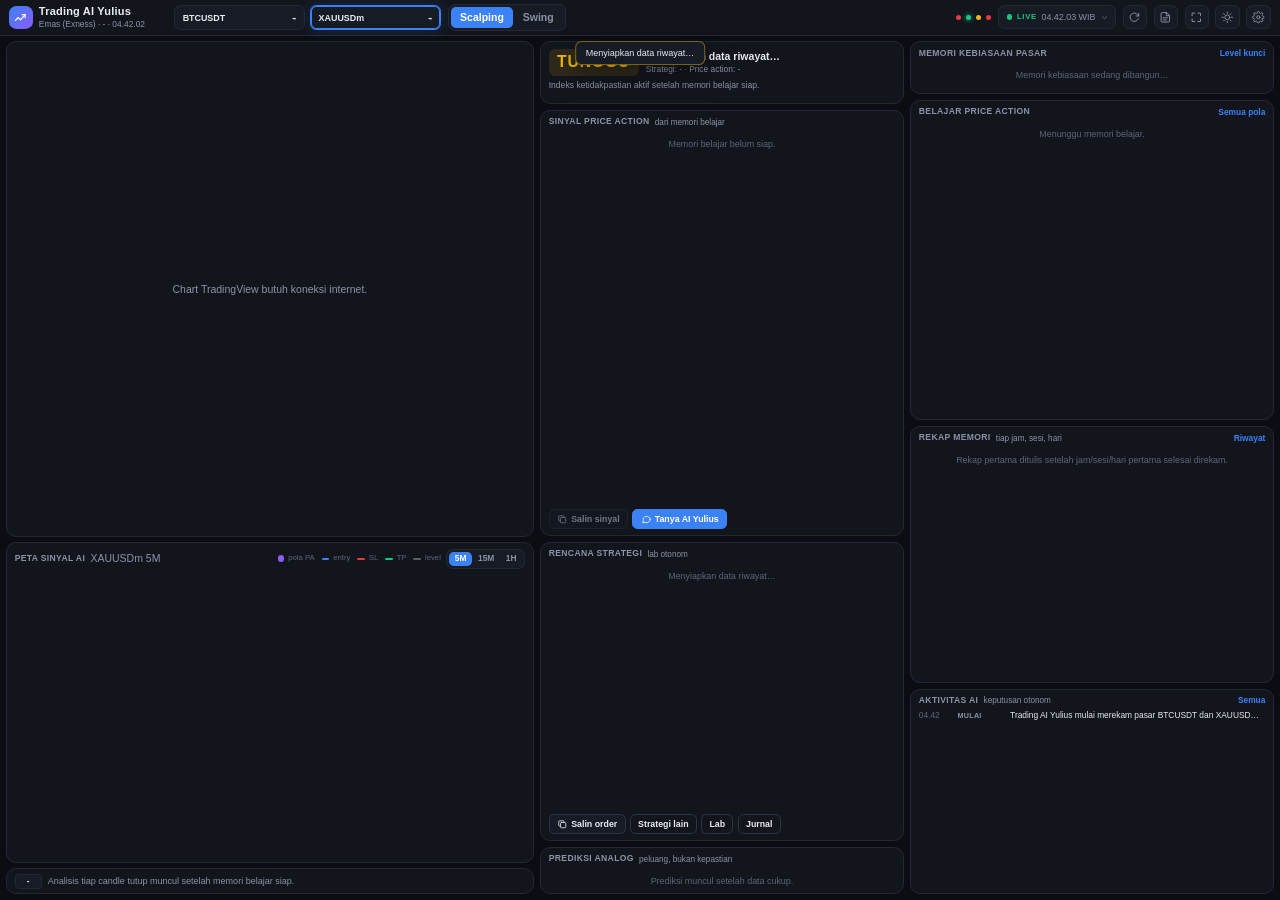
==== index.html @ 9f42aee2 "Trading AI Yulius versi web (XAUUSD): salinan lengkap menu Trading Mesin Python AI Yulius (feed, ind" ====
<!doctype html>
<html lang="id" data-web="d01ba020f4db">
<head>
<meta charset="utf-8">
<meta name="viewport" content="width=device-width, initial-scale=1">
<title>Trading AI Yulius · XAUUSD</title>
<meta name="description" content="Trading AI Yulius versi web: XAUUSDm &amp; BTCUSDT, sinyal price action dari memori belajar, rencana strategi lab otonom, memori kebiasaan pasar, prediksi analog. Semua dihitung di browser.">
<meta name="theme-color" content="#0b0d12">
<link rel="icon" href="data:image/svg+xml,%3Csvg xmlns=%22http://www.w3.org/2000/svg%22 viewBox=%220 0 24 24%22%3E%3Crect width=%2224%22 height=%2224%22 rx=%226%22 fill=%22%233b82f6%22/%3E%3Cpath d=%22M5 16l4-4 3 3 6-7%22 fill=%22none%22 stroke=%22white%22 stroke-width=%222.2%22 stroke-linecap=%22round%22 stroke-linejoin=%22round%22/%3E%3C/svg%3E">
<link rel="stylesheet" href="trading.css?v=d01ba020f4db">
<script>try{const t=localStorage.getItem('tr-tema');if(t)document.documentElement.dataset.theme=t;}catch(e){}</script>
</head>
<body>
<svg width="0" height="0" class="hidden" aria-hidden="true">
  <symbol id="i-doc" viewBox="0 0 24 24"><path d="M14 3H6a2 2 0 0 0-2 2v14a2 2 0 0 0 2 2h12a2 2 0 0 0 2-2V9z"/><path d="M14 3v6h6M8 13h8M8 17h6"/></symbol>
  <symbol id="i-penuh" viewBox="0 0 24 24"><path d="M4 9V4h5M20 9V4h-5M4 15v5h5M20 15v5h-5"/></symbol>
  <symbol id="i-tema" viewBox="0 0 24 24"><circle cx="12" cy="12" r="4.5"/><path d="M12 2v2.5M12 19.5V22M2 12h2.5M19.5 12H22M4.9 4.9l1.8 1.8M17.3 17.3l1.8 1.8M4.9 19.1l1.8-1.8M17.3 6.7l1.8-1.8"/></symbol>
  <symbol id="i-gir" viewBox="0 0 24 24"><circle cx="12" cy="12" r="3"/><path d="M19.4 15a1.7 1.7 0 0 0 .3 1.8l.1.1a2 2 0 1 1-2.8 2.8l-.1-.1a1.7 1.7 0 0 0-1.8-.3 1.7 1.7 0 0 0-1 1.5V21a2 2 0 1 1-4 0v-.1a1.7 1.7 0 0 0-1.1-1.5 1.7 1.7 0 0 0-1.8.3l-.1.1a2 2 0 1 1-2.8-2.8l.1-.1a1.7 1.7 0 0 0 .3-1.8 1.7 1.7 0 0 0-1.5-1H3a2 2 0 1 1 0-4h.1a1.7 1.7 0 0 0 1.5-1.1 1.7 1.7 0 0 0-.3-1.8l-.1-.1a2 2 0 1 1 2.8-2.8l.1.1a1.7 1.7 0 0 0 1.8.3H9a1.7 1.7 0 0 0 1-1.5V3a2 2 0 1 1 4 0v.1a1.7 1.7 0 0 0 1 1.5 1.7 1.7 0 0 0 1.8-.3l.1-.1a2 2 0 1 1 2.8 2.8l-.1.1a1.7 1.7 0 0 0-.3 1.8V9a1.7 1.7 0 0 0 1.5 1H21a2 2 0 1 1 0 4h-.1a1.7 1.7 0 0 0-1.5 1z"/></symbol>
  <symbol id="i-salin" viewBox="0 0 24 24"><rect x="8" y="8" width="12" height="12" rx="2"/><path d="M16 8V6a2 2 0 0 0-2-2H6a2 2 0 0 0-2 2v8a2 2 0 0 0 2 2h2"/></symbol>
  <symbol id="i-chat" viewBox="0 0 24 24"><path d="M21 12a8 8 0 0 1-11.6 7.1L4 20l1.1-4.6A8 8 0 1 1 21 12z"/></symbol>
  <symbol id="i-lebar" viewBox="0 0 24 24"><path d="M15 4h5v5M9 20H4v-5M20 4l-7 7M4 20l7-7"/></symbol>
  <symbol id="i-segar" viewBox="0 0 24 24"><path d="M20.5 4.5v5h-5"/><path d="M19.6 14.6A8 8 0 1 1 18.3 6.9l2.2 2.6"/></symbol>
  <symbol id="i-bawah" viewBox="0 0 24 24"><path d="M6 9.5l6 6 6-6"/></symbol>
</svg>

<header class="top">
  <div class="brand">
    <svg class="logo" viewBox="0 0 24 24" aria-hidden="true"><path d="M3 17l5-5 4 4 8-9"/><path d="M15 7h5v5"/></svg>
    <div><b>Trading AI Yulius</b><small id="subjudul" data-tip="sub">memuat data pasar…</small></div>
  </div>
  <div class="pairs" id="pairs">
    <button class="pair" data-sym="BTCUSDT" data-tip="pair" data-a="BTCUSDT"><span class="pn">BTCUSDT</span><span class="pp" data-px>-</span><span class="pc" data-chg></span><span class="ps" data-sig></span></button>
    <button class="pair" data-sym="XAUUSDm" data-tip="pair" data-a="XAUUSDm"><span class="pn">XAUUSDm</span><span class="pp" data-px>-</span><span class="pc" data-chg></span><span class="ps" data-sig></span></button>
  </div>
  <div class="seg" id="mode-seg" role="tablist">
    <button data-mode="scalp" data-tip="mode" data-a="scalp">Scalping</button>
    <button data-mode="swing" data-tip="mode" data-a="swing">Swing</button>
  </div>
  <div class="feeds" id="feeds"></div>
  <div class="live on" id="live">
    <button class="live-btn" id="live-btn" data-tip="live" aria-haspopup="menu" aria-expanded="false" aria-label="Status dan kecepatan pembaruan data">
      <i class="dot"></i><b id="live-lbl">LIVE</b><span class="clock" id="clock">--.--.--</span><svg class="car"><use href="#i-bawah"/></svg></button>
    <div class="live-menu hidden" id="live-menu" role="menu" aria-label="Pembaruan otomatis">
      <div class="lm-h">Pembaruan otomatis</div>
      <button role="menuitemradio" data-live="1">Real-time<small>harga tiap 1 detik</small></button>
      <button role="menuitemradio" data-live="2">Tiap 2 detik</button>
      <button role="menuitemradio" data-live="5">Tiap 5 detik</button>
      <button role="menuitemradio" data-live="15">Tiap 15 detik</button>
      <button role="menuitemradio" data-live="0">Jeda<small>hanya saat disegarkan</small></button>
      <hr>
      <button role="menuitem" id="lm-segar">Segarkan semua sekarang<kbd>⌘R</kbd></button>
      <button role="menuitem" id="lm-muat">Muat ulang halaman + chart<kbd>⇧⌘R</kbd></button>
    </div>
  </div>
  <button class="ic" id="btn-segar" data-tip="segar" aria-label="Segarkan semua data sekarang (⌘R)"><svg><use href="#i-segar"/></svg></button>
  <button class="ic" id="btn-analisis" data-tip="analisis" aria-label="Analisis lengkap AI Yulius"><svg><use href="#i-doc"/></svg></button>
  <button class="ic" id="btn-penuh" data-tip="penuh" aria-label="Layar penuh"><svg><use href="#i-penuh"/></svg></button>
  <button class="ic" id="btn-tema" data-tip="tema" aria-label="Tema terang/gelap"><svg><use href="#i-tema"/></svg></button>
  <button class="ic" id="btn-setelan" data-tip="setelan" aria-label="Setelan modal dan risiko"><svg><use href="#i-gir"/></svg></button>
</header>

<main class="layar" id="layar">
  <!-- ============ kolom 1: pasar ============ -->
  <section class="kol k1">
    <div class="panel chart-wrap"><div id="tv" class="tv"></div><div id="tv-off" class="tv-off hidden">Chart TradingView butuh koneksi internet.</div></div>
    <div class="panel peta-wrap">
      <div class="ph" data-tip="peta_h"><h3>Peta sinyal AI</h3><span class="muted" id="peta-judul"></span><span class="sp"></span>
        <span class="leg" data-tip="peta_leg"><i class="lg-pa"></i>pola PA<i class="lg-e"></i>entry<i class="lg-s"></i>SL<i class="lg-t"></i>TP<i class="lg-l"></i>level</span>
        <div class="seg kecil" id="peta-tf"></div></div>
      <canvas id="peta" class="peta" data-tip="peta" data-gerak></canvas><div class="peta-hl hidden" id="peta-hl"></div>
    </div>
    <div class="panel gerak" id="gerak"></div>
  </section>

  <!-- ============ kolom 2: keputusan ============ -->
  <section class="kol k2">
    <div class="panel keputusan" id="keputusan">
      <div class="kp-top" data-tip="kp"><span class="kp-aksi" id="kp-aksi">-</span><div class="kp-meta"><b id="kp-judul">Menyiapkan…</b><small id="kp-sub"></small></div></div>
      <div class="unc" id="unc" data-tip="unc"></div>
      <div class="kondisi" id="kondisi"></div>
    </div>

    <div class="panel pa" id="pa">
      <div class="ph" data-tip="pa_h"><h3>Sinyal price action</h3><small class="muted">dari memori belajar</small><span class="sp"></span><span id="pa-chips"></span></div>
      <div class="pa-body" id="pa-body"></div>
      <div class="aksi-bar"><button class="btn" id="btn-salin-pa" data-tip="salin_pa"><svg><use href="#i-salin"/></svg>Salin sinyal</button>
        <button class="btn utama" id="btn-tanya" data-tip="tanya"><svg><use href="#i-chat"/></svg>Tanya AI Yulius</button></div>
    </div>

    <div class="panel rc" id="rc">
      <div class="ph" data-tip="rc_h"><h3>Rencana strategi</h3><small class="muted" id="rc-sub">lab otonom</small><span class="sp"></span><span id="rc-chips"></span></div>
      <div class="rc-body" id="rc-body"></div>
      <div class="aksi-bar"><button class="btn" id="btn-salin" data-tip="salin"><svg><use href="#i-salin"/></svg>Salin order</button>
        <button class="btn ghost" id="btn-alt" data-tip="alt">Strategi lain</button><button class="btn ghost" id="btn-lab" data-tip="lab">Lab</button>
        <button class="btn ghost" id="btn-jurnal" data-tip="jurnal">Jurnal</button></div>
    </div>

    <div class="panel pred" id="kartu-prediksi">
      <div class="ph" data-tip="pred_h"><h3>Prediksi analog</h3><small class="muted">peluang, bukan kepastian</small></div>
      <div id="prediksi"></div>
    </div>
  </section>

  <!-- ============ kolom 3: memori & belajar ============ -->
  <section class="kol k3">
    <div class="panel kb" id="kb">
      <div class="ph" data-tip="kb_h"><h3>Memori kebiasaan pasar</h3><small class="muted" id="kb-t" data-tip="kb_t"></small><span class="sp"></span><button class="lnk" id="btn-level" data-tip="level">Level kunci</button></div>
      <div id="kb-body"></div>
    </div>

    <div class="panel bl" id="bl">
      <div class="ph" data-tip="bl_h"><h3>Belajar price action</h3><small class="muted" id="bl-sub" data-tip="bl_sub"></small><span class="sp"></span><button class="lnk" id="btn-pola" data-tip="pola_btn">Semua pola</button></div>
      <div id="bl-body"></div>
    </div>

    <div class="panel rk" id="rk">
      <div class="ph" data-tip="rk_h"><h3>Rekap memori</h3><small class="muted">tiap jam, sesi, hari</small><span class="sp"></span><button class="lnk" id="btn-rekap" data-tip="rekap_btn">Riwayat</button></div>
      <div id="rk-body" class="rk-body"></div>
    </div>

    <div class="panel ak" id="ak">
      <div class="ph" data-tip="ak_h"><h3>Aktivitas AI</h3><small class="muted">keputusan otonom</small><span class="sp"></span><button class="lnk" id="btn-pikiran" data-tip="pikir_btn">Semua</button></div>
      <div id="ak-body" class="ak-body"></div>
    </div>
  </section>
</main>
<div id="banner" class="banner hidden"></div>

<!-- jendela sembul serbaguna -->
<div class="modal hidden" id="modal"><div class="box lebar"><div class="mh"><h3 id="modal-judul"></h3><span class="sp"></span><span id="modal-aksi"></span>
  <button class="btn ghost" id="modal-tutup">Tutup</button></div><div class="mb" id="modal-isi"></div></div></div>

<div class="modal hidden" id="modal-setelan">
  <div class="box">
    <h3>Setelan modal &amp; risiko</h3>
    <label data-tip="s_saldo">Saldo akun<input id="s-saldo" type="number" min="0" step="1000"></label>
    <label data-tip="s_uang">Mata uang<select id="s-uang"><option>IDR</option><option>USD</option></select></label>
    <label data-tip="s_risiko">Risiko per posisi (%)<input id="s-risiko" type="number" min="0.05" max="10" step="0.05"></label>
    <label data-tip="s_kurs">Kurs USD/IDR<input id="s-kurs" type="number" min="1000" step="1"></label>
    <p class="muted" id="s-info"></p>
    <div class="aksi-bar"><button class="btn ghost" id="s-reset" data-tip="s_reset">Setelan bawaan</button><span class="sp"></span>
      <button class="btn ghost" id="s-batal">Batal</button><button class="btn utama" id="s-simpan">Simpan</button></div>
  </div>
</div>
<div class="tip" id="tip" role="tooltip"></div>
<div class="toast hidden" id="toast"></div>
<script src="https://s3.tradingview.com/tv.js"></script>
<script src="trading.js?v=d01ba020f4db"></script>
</body>
</html>
---- trading.css ----
/* Trading AI Yulius — satu layar penuh (tanpa tab, tanpa scroll halaman). Ukuran teks mengikuti ukuran jendela. */
:root{
  --bg:#0b0d12; --panel:#12151c; --panel2:#171b24; --line:#232836; --line2:#2d3344;
  --ink:#e8ebf2; --muted:#8b93a7; --dim:#5d6578;
  --buy:#16c784; --buy-bg:rgba(22,199,132,.12); --sell:#ea3943; --sell-bg:rgba(234,57,67,.12);
  --wait:#f0b90b; --wait-bg:rgba(240,185,11,.12); --accent:#3b82f6; --accent2:#8b5cf6; --info-bg:rgba(59,130,246,.12);
  --entry:#3b82f6; --tp:#16c784; --sl:#ea3943; --layer:#7aa2ff; --lvl:#8b93a7;
  --r:10px; --gap:.55rem; --font:-apple-system,BlinkMacSystemFont,"SF Pro Text","Inter","Segoe UI",sans-serif;
  --tip-bg:#1b202c;
  color-scheme:dark;
}
:root[data-theme="light"]{
  --bg:#eef1f6; --panel:#ffffff; --panel2:#f5f7fb; --line:#dfe4ee; --line2:#cfd6e4;
  --ink:#141823; --muted:#5b6475; --dim:#8a93a6;
  --buy-bg:rgba(22,160,110,.10); --sell-bg:rgba(220,40,50,.09); --wait-bg:rgba(200,150,0,.12); --info-bg:rgba(59,130,246,.10);
  --buy:#0f9d68; --sell:#d42f3a; --wait:#b58500; --lvl:#6b7486;
  --tip-bg:#ffffff;
  color-scheme:light;
}
*{box-sizing:border-box}
html{font-size:clamp(10.5px, calc(.42vw + .56vh), 13px)}
html,body{margin:0;height:100%;background:var(--bg);color:var(--ink);font-family:var(--font);line-height:1.38;-webkit-font-smoothing:antialiased;overflow:hidden}
body{font-size:1rem}
button{font:inherit;color:inherit;cursor:pointer}
.hidden{display:none!important}
.num,.pp,td.n,.lv b{font-variant-numeric:tabular-nums}
.muted{color:var(--muted)}
.dim{color:var(--dim)}
.sp{flex:1}
.up{color:var(--buy)!important}.dn{color:var(--sell)!important}.wt{color:var(--wait)!important}
svg{fill:none;stroke:currentColor;stroke-width:1.8;stroke-linecap:round;stroke-linejoin:round}

/* ---------- header ---------- */
.top{display:flex;align-items:center;gap:.9rem;height:3.4rem;padding:0 .9rem;border-bottom:1px solid var(--line);background:var(--panel)}
.brand{display:flex;align-items:center;gap:.6rem;min-width:0;flex:0 1 15rem}
.brand>div{min-width:0}
.brand b{display:block;font-size:1.05rem;letter-spacing:.2px}
.brand small{display:block;color:var(--muted);font-size:.8rem;white-space:nowrap;overflow:hidden;text-overflow:ellipsis}
.logo{width:2.2rem;height:2.2rem;padding:.45rem;border-radius:.7rem;background:linear-gradient(135deg,var(--accent),var(--accent2));stroke:#fff;stroke-width:2.2;flex:none}
.pairs{display:flex;gap:.45rem}
.pair{display:grid;grid-template-columns:auto auto;column-gap:.7rem;align-items:baseline;padding:.3rem .75rem;border-radius:.6rem;border:1px solid var(--line);background:var(--panel2);min-width:12.5rem;text-align:left}
.pair .pn{font-weight:650;font-size:.85rem}
.pair .pp{font-weight:700;font-size:1.12rem;justify-self:end}
.pair .pc{font-size:.78rem;color:var(--muted)}
.pair .ps{font-size:.74rem;font-weight:700;justify-self:end;letter-spacing:.3px}
.pair.on{border-color:var(--accent);box-shadow:0 0 0 1px var(--accent) inset,0 0 14px rgba(59,130,246,.22)}
.seg{display:inline-flex;background:var(--panel2);border:1px solid var(--line);border-radius:.6rem;padding:.18rem}
.seg button{border:0;background:none;padding:.32rem .9rem;border-radius:.45rem;color:var(--muted);font-weight:600}
.seg button.on{background:var(--accent);color:#fff}
.seg.kecil button{padding:.12rem .55rem;font-size:.8rem}
.feeds{display:flex;gap:.7rem;font-size:.8rem;color:var(--muted);margin-left:auto}
.feeds span{display:inline-flex;align-items:center;gap:.3rem;white-space:nowrap}
.feeds em{font-style:normal}
.feeds i{width:.5rem;height:.5rem;border-radius:50%;background:var(--dim)}
.feeds i.ok{background:var(--buy);box-shadow:0 0 5px var(--buy)}.feeds i.warn{background:var(--wait)}.feeds i.bad{background:var(--sell)}
.ic{width:2.3rem;height:2.3rem;border-radius:.6rem;border:1px solid var(--line);background:var(--panel2);display:grid;place-items:center;padding:0;color:var(--muted);flex:none;position:relative}
.ic svg{width:1.2rem;height:1.2rem}
.ic:hover{color:var(--ink);border-color:var(--line2)}
/* tombol Segarkan: berputar selama menyegarkan; titik = versi tampilan baru siap dimuat */
#btn-segar.putar{color:var(--accent);border-color:rgba(59,130,246,.5)}
#btn-segar.putar svg{animation:putar .8s linear infinite}
#btn-segar:disabled{cursor:progress}
#btn-segar.baru::after{content:"";position:absolute;top:.28rem;right:.28rem;width:.45rem;height:.45rem;border-radius:50%;background:var(--accent);box-shadow:0 0 0 2px var(--panel2)}
@keyframes putar{to{transform:rotate(360deg)}}

/* indikator live + jam + pilihan kecepatan pembaruan */
.live{position:relative;flex:none}
.live-btn{display:inline-flex;align-items:center;gap:.45rem;height:2.3rem;padding:0 .55rem 0 .7rem;border-radius:.6rem;border:1px solid var(--line);background:var(--panel2);color:var(--muted);white-space:nowrap}
.live-btn:hover,.live-btn[aria-expanded="true"]{border-color:var(--line2);color:var(--ink)}
.live-btn b{font-size:.74rem;font-weight:800;letter-spacing:.6px;color:var(--ink)}
.live-btn .car{width:.85rem;height:.85rem;stroke-width:2.2;opacity:.7}
.clock{font-variant-numeric:tabular-nums;color:var(--muted);font-size:.85rem;min-width:4.4rem;text-align:right}
.live .dot{position:relative;width:.55rem;height:.55rem;border-radius:50%;background:var(--dim);flex:none}
.live.on .dot{background:var(--buy)}
.live.on .dot::after{content:"";position:absolute;inset:-.25rem;border-radius:50%;border:2px solid var(--buy);opacity:0;animation:nadi 1.6s ease-out infinite}
.live.on.kedip .dot{box-shadow:0 0 8px var(--buy)}
.live.on b{color:var(--buy)}
.live.lambat .dot{background:var(--wait)}.live.lambat b{color:var(--wait)}
.live.putus .dot{background:var(--sell)}.live.putus b{color:var(--sell)}
.live.jeda .dot{background:var(--dim);border-radius:2px}.live.jeda b{color:var(--muted)}
.live.segar .dot{background:none;border:2px solid var(--accent);border-right-color:transparent;animation:putar .7s linear infinite}
.live.segar b{color:var(--accent)}
@keyframes nadi{0%{transform:scale(.55);opacity:.85}100%{transform:scale(1.6);opacity:0}}
.live-menu{position:absolute;right:0;top:calc(100% + .4rem);z-index:70;min-width:17rem;padding:.35rem;border-radius:.7rem;background:var(--tip-bg);border:1px solid var(--line2);box-shadow:0 12px 32px rgba(0,0,0,.38)}
:root[data-theme="light"] .live-menu{box-shadow:0 10px 28px rgba(20,30,50,.16)}
.live-menu .lm-h{font-size:.7rem;text-transform:uppercase;letter-spacing:.35px;color:var(--muted);font-weight:750;padding:.35rem .6rem .3rem}
.live-menu button{display:flex;align-items:baseline;gap:.5rem;width:100%;border:0;background:none;text-align:left;padding:.42rem .6rem;border-radius:.45rem;font-size:.86rem}
.live-menu button small{color:var(--muted);font-size:.76rem}
.live-menu button kbd{margin-left:auto;font:inherit;font-size:.76rem;color:var(--muted)}
.live-menu button:hover,.live-menu button:focus-visible{background:var(--info-bg);outline:none}
.live-menu button[data-live]::before{content:"";width:.5rem;height:.5rem;border-radius:50%;border:1.5px solid var(--line2);flex:none;align-self:center}
.live-menu button.on::before{background:var(--accent);border-color:var(--accent)}
.live-menu hr{border:0;border-top:1px solid var(--line);margin:.3rem .2rem}

/* setelah Segarkan: panel berkedip singkat menandakan isinya baru */
.panel.kilat{animation:kilat .9s ease-out}
@keyframes kilat{0%{box-shadow:0 0 0 1px var(--accent),0 0 18px rgba(59,130,246,.35)}100%{box-shadow:0 0 0 1px transparent,0 0 0 transparent}}
.banner .btn{margin-left:.6rem;padding:.15rem .6rem;font-size:.8rem}

/* ---------- layar 3 kolom ---------- */
.layar{display:grid;grid-template-columns:minmax(0,1.45fr) minmax(0,1fr) minmax(0,1fr);gap:var(--gap);padding:var(--gap);height:calc(100vh - 3.4rem);min-height:0}
.kol{display:flex;flex-direction:column;gap:var(--gap);min-height:0;min-width:0}
.panel{background:var(--panel);border:1px solid var(--line);border-radius:var(--r);min-width:0;min-height:0;display:flex;flex-direction:column;overflow:hidden}
.ph{display:flex;align-items:center;gap:.5rem;padding:.5rem .75rem .3rem;min-width:0;flex:none}
.ph h3{margin:0;font-size:.82rem;letter-spacing:.35px;text-transform:uppercase;color:var(--muted);font-weight:750;white-space:nowrap}
.ph small{font-size:.78rem;white-space:nowrap;overflow:hidden;text-overflow:ellipsis;min-width:0}
.lnk{border:0;background:none;color:var(--accent);font-size:.8rem;font-weight:600;padding:0;white-space:nowrap}
.lnk:hover{text-decoration:underline}

/* kolom 1 */
.k1 .chart-wrap{flex:1.55;position:relative}
.tv{position:absolute;inset:0}
.tv-off{position:absolute;inset:0;display:grid;place-items:center;color:var(--muted)}
.k1 .peta-wrap{flex:1}
.leg{display:flex;align-items:center;gap:.35rem;font-size:.74rem;color:var(--dim);white-space:nowrap}
.leg i{display:inline-block;width:.75rem;height:.18rem;border-radius:2px;margin-left:.3rem}
.leg .lg-pa{height:.6rem;width:.6rem;border-radius:3px;background:var(--accent2)}
.leg .lg-e{background:var(--entry)}.leg .lg-s{background:var(--sl)}.leg .lg-t{background:var(--tp)}.leg .lg-l{background:var(--lvl);opacity:.6}
.peta{flex:1;width:100%;min-height:0;display:block}
.gerak{flex:none;padding:.45rem .75rem;gap:.3rem;font-size:.86rem}
.gerak .gr{display:flex;gap:.55rem;align-items:baseline;min-width:0}
.gerak .gr b{flex:none;min-width:2.6rem;font-size:.78rem;letter-spacing:.3px;padding:.05rem .35rem;border-radius:.35rem;background:var(--panel2);border:1px solid var(--line);text-align:center}
.gerak .gr span{white-space:nowrap;overflow:hidden;text-overflow:ellipsis;min-width:0}

/* kolom 2 */
.k2 .keputusan{flex:none;padding:.6rem .75rem;gap:.45rem}
.kp-top{display:flex;align-items:center;gap:.7rem;min-width:0}
.kp-aksi{font-size:1.5rem;font-weight:850;letter-spacing:.8px;padding:.25rem .8rem;border-radius:.55rem;background:var(--panel2);flex:none}
.keputusan.buy .kp-aksi{background:var(--buy-bg);color:var(--buy)}
.keputusan.sell .kp-aksi{background:var(--sell-bg);color:var(--sell)}
.keputusan.wait .kp-aksi{background:var(--wait-bg);color:var(--wait)}
.keputusan.warn .kp-aksi{background:var(--wait-bg);color:var(--wait)}
.keputusan.buy{border-color:rgba(22,199,132,.55)}.keputusan.sell{border-color:rgba(234,57,67,.55)}
.kp-meta{min-width:0;flex:1}
.kp-meta b{display:block;font-size:1rem;white-space:nowrap;overflow:hidden;text-overflow:ellipsis}
.kp-meta small{display:block;font-size:.8rem;color:var(--muted);white-space:nowrap;overflow:hidden;text-overflow:ellipsis}
.unc{display:grid;grid-template-columns:auto 1fr auto;gap:.15rem .6rem;align-items:center;font-size:.82rem}
.unc .bar{height:.45rem;border-radius:.3rem;background:var(--panel2);border:1px solid var(--line);overflow:hidden;position:relative}
.unc .bar i{position:absolute;inset:0 auto 0 0;background:linear-gradient(90deg,var(--buy),var(--wait),var(--sell))}
.unc .cap{grid-column:1/-1;color:var(--muted);white-space:nowrap;overflow:hidden;text-overflow:ellipsis}
.kondisi{display:flex;flex-wrap:wrap;gap:.3rem}
.chip{font-size:.76rem;font-weight:650;padding:.12rem .5rem;border-radius:1rem;background:var(--panel2);border:1px solid var(--line);color:var(--muted);white-space:nowrap}
.chip b{color:var(--ink);font-weight:700}
.chip.g-A,.chip.v-aktif{color:var(--buy);border-color:rgba(22,199,132,.4)}
.chip.g-B{color:var(--accent);border-color:rgba(59,130,246,.4)}
.chip.g-C,.chip.g-D,.chip.v-sedikit,.chip.v-nonaktif{color:var(--wait);border-color:rgba(240,185,11,.4)}
.chip.st-AKTIF,.chip.st-SINYAL{color:#fff;background:var(--accent);border-color:var(--accent)}
.chip.st-MASUK{color:#fff;background:var(--buy);border-color:var(--buy);animation:denyut 1.6s ease-in-out infinite}
@keyframes denyut{50%{opacity:.6}}

.k2 .pa{flex:1.5}
.k2 .rc{flex:1.05}
.k2 .pred{flex:none}
.pa.buy{border-color:var(--buy);box-shadow:0 0 0 1px rgba(22,199,132,.2),0 0 22px rgba(22,199,132,.14)}
.pa.sell{border-color:var(--sell);box-shadow:0 0 0 1px rgba(234,57,67,.2),0 0 22px rgba(234,57,67,.14)}
.pa-body,.rc-body{flex:1;min-height:0;overflow:hidden;padding:0 .75rem;display:flex;flex-direction:column;gap:.4rem}
.sig-h{display:flex;align-items:center;gap:.6rem;min-width:0}
.badge{font-size:1.05rem;font-weight:850;letter-spacing:.6px;padding:.18rem .6rem;border-radius:.45rem;background:var(--panel2);flex:none}
.badge.BUY{background:var(--buy-bg);color:var(--buy)}.badge.SELL{background:var(--sell-bg);color:var(--sell)}
.badge.PANTAU,.badge.TUNGGU{background:var(--wait-bg);color:var(--wait)}
.sig-h .t{min-width:0;flex:1}
.sig-h .t b{display:block;font-size:.95rem;white-space:nowrap;overflow:hidden;text-overflow:ellipsis}
.sig-h .t small{display:block;font-size:.78rem;color:var(--muted);white-space:nowrap;overflow:hidden;text-overflow:ellipsis}
.lv{display:grid;grid-template-columns:repeat(4,minmax(0,1fr));gap:.3rem}
.lv>div{padding:.3rem .45rem;border-radius:.5rem;background:var(--panel2);border:1px solid var(--line);display:flex;flex-direction:column;min-width:0}
.lv span{font-size:.72rem;color:var(--muted);font-weight:650;letter-spacing:.2px;text-transform:uppercase;display:flex;justify-content:space-between;gap:.3rem;white-space:nowrap}
.lv b{font-size:1rem;font-weight:750;white-space:nowrap;overflow:hidden;text-overflow:ellipsis}
.lv em{font-style:normal;font-size:.72rem;color:var(--dim);white-space:nowrap;overflow:hidden;text-overflow:ellipsis}
.lv .e{grid-column:span 2;border-color:rgba(59,130,246,.45)}.lv .e b{color:var(--entry);font-size:1.12rem}
.lv .s{grid-column:span 2}.lv .s b{color:var(--sl)}
.lv .t b{color:var(--tp)}
.lv .t .pb{height:.25rem;border-radius:.2rem;background:var(--line);margin-top:.2rem;overflow:hidden}
.lv .t .pb i{display:block;height:100%;background:var(--tp)}
.lv.lima{grid-template-columns:minmax(0,1.2fr) repeat(4,minmax(0,1fr))}
.lv.lima .e,.lv.lima .s{grid-column:auto}
.lv.lima b,.lv.lima .e b{font-size:.95rem}
.lv.lima>div{padding:.28rem .35rem}
.sub.mini-sub{margin:.35rem 0 .1rem;font-size:.7rem}
.hasil{display:flex;flex-wrap:wrap;gap:.25rem}
.hasil span{font-size:.74rem;padding:.08rem .4rem;border-radius:.4rem;border:1px solid var(--line);background:var(--panel2);white-space:nowrap;color:var(--muted)}
.hasil span b{color:var(--ink);font-weight:700;margin-right:.15rem}
.hasil span i{font-style:normal;font-weight:700;margin-left:.2rem}
.hasil span.ok i{color:var(--buy)}.hasil span.no i{color:var(--sell)}
.hasil span.sar{border-color:var(--accent)}
.stat{display:flex;flex-wrap:wrap;gap:.3rem}
.stat span{font-size:.76rem;padding:.1rem .45rem;border-radius:.4rem;background:var(--panel2);border:1px solid var(--line);color:var(--muted);white-space:nowrap}
.stat span b{color:var(--ink);font-weight:700}
.alasan{margin:0;padding-left:1.1rem;color:var(--muted);font-size:.82rem;min-height:0;overflow:hidden}
.alasan li{margin:.05rem 0;display:-webkit-box;-webkit-line-clamp:2;-webkit-box-orient:vertical;overflow:hidden}
.warn-txt{color:var(--wait)}
.pemicu{padding:.3rem .5rem;border-radius:.45rem;background:var(--panel2);border:1px dashed var(--line2);font-size:.82rem;display:-webkit-box;-webkit-line-clamp:2;-webkit-box-orient:vertical;overflow:hidden}
.mini{font-size:.8rem;color:var(--muted);white-space:nowrap;overflow:hidden;text-overflow:ellipsis}
.mini b{color:var(--ink)}
table{width:100%;border-collapse:collapse;font-size:.82rem}
th{font-size:.7rem;text-transform:uppercase;letter-spacing:.3px;color:var(--muted);font-weight:650;text-align:left;padding:.2rem .35rem;border-bottom:1px solid var(--line);white-space:nowrap}
td{padding:.2rem .35rem;border-bottom:1px solid var(--line);white-space:nowrap;overflow:hidden;text-overflow:ellipsis;max-width:12rem}
td.n,th.n{text-align:right}
tr:last-child td{border-bottom:0}
tr.now td{background:var(--info-bg)}
.aksi-bar{display:flex;gap:.4rem;align-items:center;padding:.45rem .75rem .6rem;flex:none}
.btn{display:inline-flex;align-items:center;gap:.35rem;border:1px solid var(--line2);background:var(--panel2);padding:.3rem .7rem;border-radius:.5rem;font-weight:600;font-size:.84rem;white-space:nowrap}
.btn svg{width:1rem;height:1rem}
.btn.utama{background:var(--accent);border-color:var(--accent);color:#fff}
.btn.ghost{background:none}
.btn:disabled{opacity:.45;cursor:default}
.kosong{color:var(--dim);padding:.6rem 0;text-align:center;font-size:.85rem}
.pr{padding:.25rem .75rem .45rem}
.pr+.pr{border-top:1px solid var(--line)}
.pr-h{display:flex;justify-content:space-between;gap:.5rem;font-size:.82rem;margin-bottom:.2rem;white-space:nowrap}
.pr-h b{font-size:.88rem}
.bar2{height:.42rem;border-radius:.3rem;background:var(--sell-bg);position:relative;overflow:hidden}
.bar2 i{position:absolute;left:0;top:0;bottom:0;background:var(--buy)}
.bar2 u{position:absolute;top:-2px;bottom:-2px;width:2px;background:var(--ink);opacity:.55}
.pr-r{display:flex;justify-content:space-between;gap:.5rem;font-size:.78rem;color:var(--muted);margin-top:.2rem;white-space:nowrap;overflow:hidden}
.pr-r b{color:var(--ink)}

/* kolom 3 */
.k3 .kb{flex:none}
.k3 .bl{flex:1.25}
.k3 .rk{flex:1}
.k3 .ak{flex:.8}
#kb-body,#bl-body{padding:0 .75rem .55rem;display:flex;flex-direction:column;gap:.35rem;min-height:0;overflow:hidden}
#bl-body{flex:1}
.heat{display:grid;grid-template-columns:repeat(24,1fr);gap:2px}
.heat div{height:1.25rem;border-radius:3px;position:relative}
.heat div.kini{outline:2px solid var(--ink);outline-offset:-1px}
.heat-leg{display:flex;justify-content:space-between;font-size:.72rem;color:var(--dim)}
.kb2{display:grid;grid-template-columns:minmax(0,1.1fr) minmax(0,1fr);gap:.6rem}
.kv{display:grid;grid-template-columns:auto 1fr;gap:.08rem .5rem;font-size:.8rem;align-content:start}
.kv span{color:var(--muted);white-space:nowrap}
.kv b{font-weight:650;white-space:nowrap;overflow:hidden;text-overflow:ellipsis}
.val{display:flex;gap:.3rem;flex-wrap:wrap}
.drift{font-size:.72rem;font-weight:700}
.rk-body,.ak-body{flex:1;min-height:0;overflow:hidden;padding:0 .75rem .5rem;display:flex;flex-direction:column;gap:.3rem}
.rki{font-size:.82rem;min-width:0}
.rki .rh{display:flex;gap:.45rem;align-items:baseline}
.rki .rh b{font-size:.8rem}
.rki .rh .tag{font-size:.68rem;text-transform:uppercase;letter-spacing:.3px;font-weight:750;color:var(--accent)}
.rki p{margin:.05rem 0 0;color:var(--muted);display:-webkit-box;-webkit-box-orient:vertical;overflow:hidden;-webkit-line-clamp:2}
.rki.harian p{-webkit-line-clamp:4}
.pk{display:grid;grid-template-columns:3.3rem 4.6rem 1fr;gap:.4rem;font-size:.8rem;align-items:baseline;min-width:0}
.pk time{color:var(--dim);font-variant-numeric:tabular-nums}
.pk .j{font-size:.68rem;text-transform:uppercase;letter-spacing:.3px;color:var(--muted);font-weight:750;white-space:nowrap;overflow:hidden;text-overflow:ellipsis}
.pk span:last-child{white-space:nowrap;overflow:hidden;text-overflow:ellipsis;min-width:0}

/* ---------- banner, modal, toast ---------- */
.banner{position:fixed;left:50%;transform:translateX(-50%);top:3.9rem;z-index:40;padding:.45rem .9rem;border-radius:.6rem;background:var(--panel2);border:1px solid rgba(240,185,11,.45);font-size:.86rem;box-shadow:0 8px 26px rgba(0,0,0,.35)}
.modal{position:fixed;inset:0;background:rgba(0,0,0,.45);display:grid;place-items:center;z-index:50}
.modal .box{width:24rem;max-height:86vh;background:var(--panel);border:1px solid var(--line2);border-radius:.9rem;padding:1rem;display:flex;flex-direction:column}
.modal .box.lebar{width:min(92vw,78rem);height:min(86vh,52rem);padding:0}
.modal .mh{display:flex;align-items:center;gap:.6rem;padding:.75rem 1rem;border-bottom:1px solid var(--line)}
.modal .mh h3{margin:0;font-size:1.05rem}
.modal .mb{flex:1;overflow:auto;padding:.8rem 1rem}
.modal .mb p{margin:0 0 .5rem;line-height:1.55}
.modal .mb td{max-width:none;white-space:normal}
.modal h3{margin:0 0 .8rem;font-size:1.05rem}
.modal label{display:flex;flex-direction:column;gap:.25rem;font-size:.85rem;color:var(--muted);margin-bottom:.6rem}
.modal input,.modal select{font:inherit;color:var(--ink);background:var(--panel2);border:1px solid var(--line2);border-radius:.5rem;padding:.4rem .55rem}
.modal .aksi-bar{padding:.4rem 0 0}
.sub{font-size:.75rem;text-transform:uppercase;letter-spacing:.3px;color:var(--muted);font-weight:700;margin:.8rem 0 .35rem}
.tag{font-size:.72rem;font-weight:700;padding:.08rem .4rem;border-radius:.35rem;background:var(--panel2);border:1px solid var(--line)}
.tag.aktif{color:var(--buy);border-color:rgba(22,199,132,.4)}.tag.cadangan{color:var(--accent)}
.tag.gugur{color:var(--sell)}.tag.referensi,.tag.dipantau,.tag.preset{color:var(--wait)}
.toast{position:fixed;bottom:1.2rem;left:50%;transform:translateX(-50%);background:var(--panel2);border:1px solid var(--line2);padding:.55rem .9rem;border-radius:.6rem;z-index:60;font-size:.86rem;box-shadow:0 8px 30px rgba(0,0,0,.35)}
.alt .ai{display:flex;gap:.6rem;align-items:center;padding:.4rem 0;border-bottom:1px solid var(--line);font-size:.86rem}
.alt .ai b{min-width:4rem}

/* ---------- kotak keterangan saat mouse diarahkan (data-tip) ---------- */
.tip{position:fixed;left:0;top:0;z-index:80;width:max-content;max-width:min(25rem,calc(100vw - 16px));padding:.55rem .75rem .6rem;border-radius:.6rem;
  background:var(--tip-bg);color:var(--ink);border:1px solid var(--line2);box-shadow:0 12px 32px rgba(0,0,0,.38);
  font-size:.86rem;line-height:1.45;pointer-events:none;visibility:hidden;opacity:0;transition:opacity .1s ease}
.tip.on{visibility:visible;opacity:1}
:root[data-theme="light"] .tip{box-shadow:0 10px 28px rgba(20,30,50,.16)}
.tip .tj{display:block;font-size:.92rem;font-weight:750;margin-bottom:.15rem}
.tip p{margin:.12rem 0;color:var(--muted)}
.tip .tkv{display:grid;grid-template-columns:auto minmax(0,1fr);gap:.08rem .75rem;margin:.3rem 0 .05rem}
.tip .tkv span{color:var(--muted);white-space:nowrap}
.tip .tkv b{font-weight:650;font-variant-numeric:tabular-nums;min-width:0}
.tip .tc{display:block;margin-top:.35rem;padding-top:.3rem;border-top:1px solid var(--line);color:var(--dim);font-size:.8rem}
.peta-wrap{position:relative}
.peta-hl{position:absolute;pointer-events:none;background:var(--ink);opacity:.07;border-radius:2px}

/* layar kecil (pratinjau/browser sempit): boleh menggulir, kolom bertumpuk */
@media (max-width:1100px), (max-height:620px){
  html,body{overflow:auto}
  .layar{grid-template-columns:1fr;height:auto}
  .k1 .chart-wrap{flex:none;height:28rem}.k1 .peta-wrap{flex:none;height:20rem}
  .k2 .pa,.k2 .rc,.k3 .bl,.k3 .rk,.k3 .ak{flex:none}
  .feeds,.brand small{display:none}
  .top{flex-wrap:wrap;height:auto;padding:.5rem}
}
/* header sempit (jendela minimum 1180 px): label sumber data jadi titik saja (keterangan tetap muncul saat mouse diarahkan) */
@media (max-width:1500px){
  .feeds{gap:.45rem}
  .feeds em{display:none}
  .top{gap:.65rem}
}

/* ---------- web: layar HP (≤640 px) — panel bertumpuk, tabel boleh digeser, legenda peta disembunyikan ---------- */
@media (max-width:640px){
  .top{gap:.45rem}
  .pairs{width:100%}
  .pair{min-width:0;flex:1 1 0;padding:.3rem .55rem;column-gap:.4rem}
  .pair .pp{font-size:1rem}
  .peta-wrap .leg{display:none}
  .peta-wrap .ph{flex-wrap:wrap}
  .pa-body,.rc-body,#bl-body,#kb-body{overflow-x:auto}
  table{font-size:.76rem}
  td{max-width:9rem}
  .kb2{grid-template-columns:1fr}
  .lv.lima{grid-template-columns:repeat(3,minmax(0,1fr))}
  .lv.lima .e,.lv.lima .s{grid-column:span 1}
  .aksi-bar{flex-wrap:wrap}
  .modal .box.lebar{width:100vw;height:100%;max-height:100%;border-radius:0}
  .modal .box{width:min(24rem,94vw)}
  .k1 .chart-wrap{height:24rem}
  .toast{max-width:92vw}
}
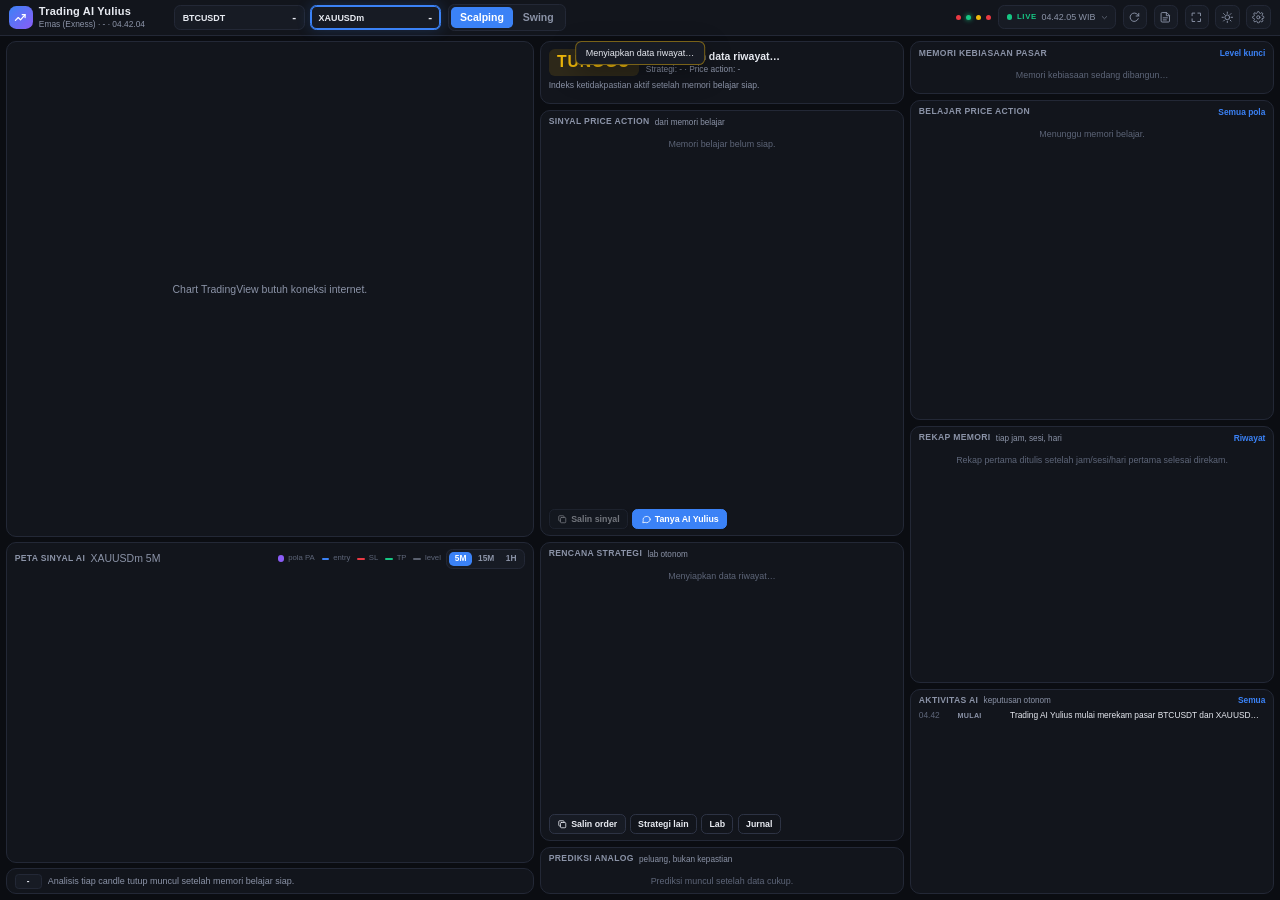
==== commit 904866e2: "Masuk Portal AMATU: login/PIN portal (amatu.js), kunci setelan berawalan xauusd. Setelan tampilan (s" ====
--- a/index.html
+++ b/index.html
@@ -1,14 +1,15 @@
 <!doctype html>
-<html lang="id" data-web="d01ba020f4db">
+<html lang="id" data-web="a91b5e7ac1a9">
 <head>
 <meta charset="utf-8">
+<script src="/amatu.js"></script>
 <meta name="viewport" content="width=device-width, initial-scale=1">
 <title>Trading AI Yulius · XAUUSD</title>
 <meta name="description" content="Trading AI Yulius versi web: XAUUSDm &amp; BTCUSDT, sinyal price action dari memori belajar, rencana strategi lab otonom, memori kebiasaan pasar, prediksi analog. Semua dihitung di browser.">
 <meta name="theme-color" content="#0b0d12">
 <link rel="icon" href="data:image/svg+xml,%3Csvg xmlns=%22http://www.w3.org/2000/svg%22 viewBox=%220 0 24 24%22%3E%3Crect width=%2224%22 height=%2224%22 rx=%226%22 fill=%22%233b82f6%22/%3E%3Cpath d=%22M5 16l4-4 3 3 6-7%22 fill=%22none%22 stroke=%22white%22 stroke-width=%222.2%22 stroke-linecap=%22round%22 stroke-linejoin=%22round%22/%3E%3C/svg%3E">
-<link rel="stylesheet" href="trading.css?v=d01ba020f4db">
-<script>try{const t=localStorage.getItem('tr-tema');if(t)document.documentElement.dataset.theme=t;}catch(e){}</script>
+<link rel="stylesheet" href="trading.css?v=a91b5e7ac1a9">
+<script>try{const t=localStorage.getItem('xauusd.tema');if(t)document.documentElement.dataset.theme=t;}catch(e){}</script>
 </head>
 <body>
 <svg width="0" height="0" class="hidden" aria-hidden="true">
@@ -145,6 +146,6 @@
 <div class="tip" id="tip" role="tooltip"></div>
 <div class="toast hidden" id="toast"></div>
 <script src="https://s3.tradingview.com/tv.js"></script>
-<script src="trading.js?v=d01ba020f4db"></script>
+<script src="trading.js?v=a91b5e7ac1a9"></script>
 </body>
 </html>
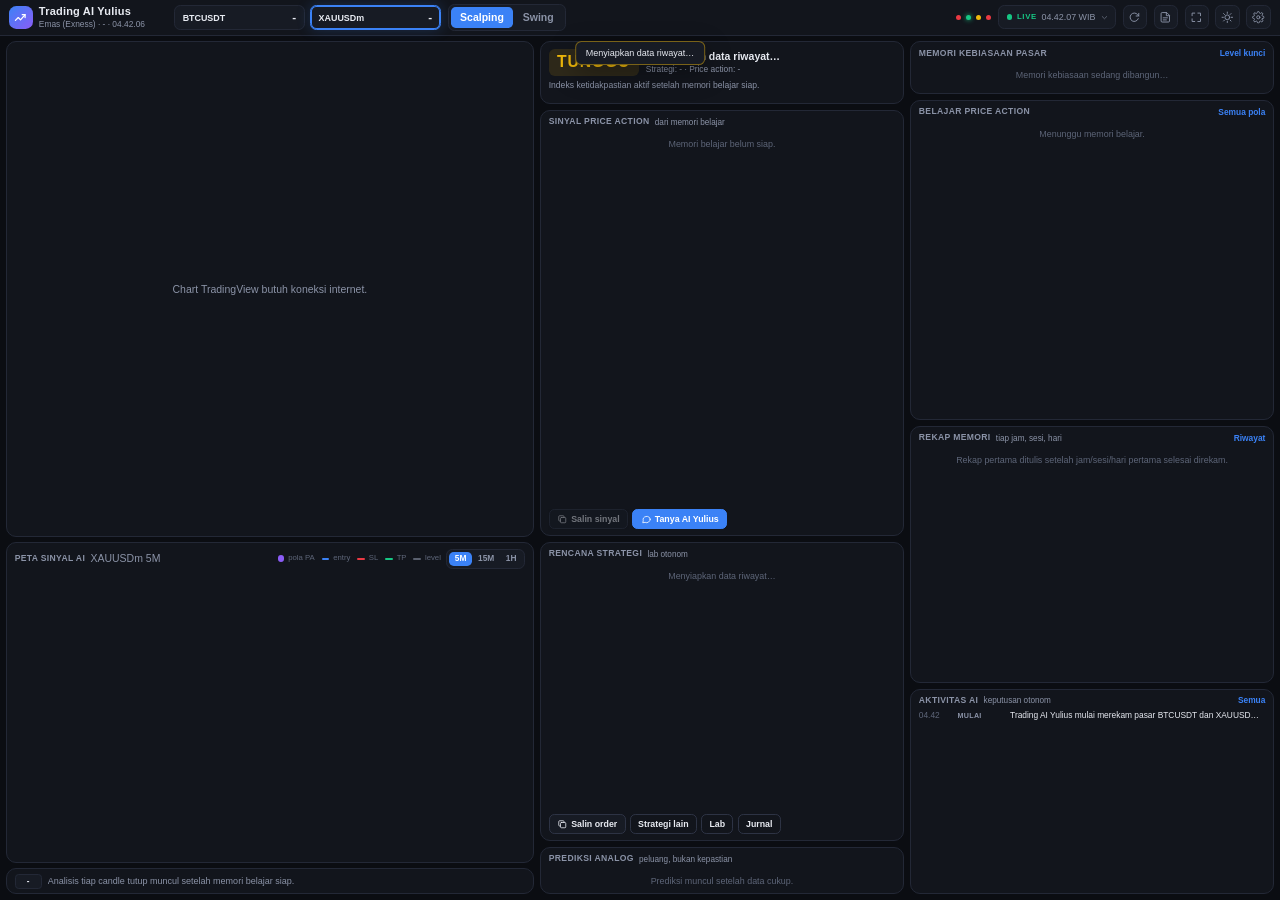
==== commit 8f10d016: "Rencana: posisi strategi berjalan bukan entry baru (SL trailing, layer terisi, kelola posisi) Basket" ====
--- a/index.html
+++ b/index.html
@@ -1,5 +1,5 @@
 <!doctype html>
-<html lang="id" data-web="a91b5e7ac1a9">
+<html lang="id" data-web="5c1434509e2c">
 <head>
 <meta charset="utf-8">
 <script src="/amatu.js"></script>
@@ -8,7 +8,7 @@
 <meta name="description" content="Trading AI Yulius versi web: XAUUSDm &amp; BTCUSDT, sinyal price action dari memori belajar, rencana strategi lab otonom, memori kebiasaan pasar, prediksi analog. Semua dihitung di browser.">
 <meta name="theme-color" content="#0b0d12">
 <link rel="icon" href="data:image/svg+xml,%3Csvg xmlns=%22http://www.w3.org/2000/svg%22 viewBox=%220 0 24 24%22%3E%3Crect width=%2224%22 height=%2224%22 rx=%226%22 fill=%22%233b82f6%22/%3E%3Cpath d=%22M5 16l4-4 3 3 6-7%22 fill=%22none%22 stroke=%22white%22 stroke-width=%222.2%22 stroke-linecap=%22round%22 stroke-linejoin=%22round%22/%3E%3C/svg%3E">
-<link rel="stylesheet" href="trading.css?v=a91b5e7ac1a9">
+<link rel="stylesheet" href="trading.css?v=5c1434509e2c">
 <script>try{const t=localStorage.getItem('xauusd.tema');if(t)document.documentElement.dataset.theme=t;}catch(e){}</script>
 </head>
 <body>
@@ -146,6 +146,6 @@
 <div class="tip" id="tip" role="tooltip"></div>
 <div class="toast hidden" id="toast"></div>
 <script src="https://s3.tradingview.com/tv.js"></script>
-<script src="trading.js?v=a91b5e7ac1a9"></script>
+<script src="trading.js?v=5c1434509e2c"></script>
 </body>
 </html>
--- a/trading.css
+++ b/trading.css
@@ -131,6 +131,8 @@
 .keputusan.wait .kp-aksi{background:var(--wait-bg);color:var(--wait)}
 .keputusan.warn .kp-aksi{background:var(--wait-bg);color:var(--wait)}
 .keputusan.buy{border-color:rgba(22,199,132,.55)}.keputusan.sell{border-color:rgba(234,57,67,.55)}
+.keputusan.jalan .kp-aksi{background:var(--panel2);color:var(--accent);box-shadow:inset 0 0 0 1px var(--accent)}
+.keputusan.jalan{border-color:rgba(59,130,246,.55)}
 .kp-meta{min-width:0;flex:1}
 .kp-meta b{display:block;font-size:1rem;white-space:nowrap;overflow:hidden;text-overflow:ellipsis}
 .kp-meta small{display:block;font-size:.8rem;color:var(--muted);white-space:nowrap;overflow:hidden;text-overflow:ellipsis}
@@ -171,6 +173,8 @@
 .lv .t b{color:var(--tp)}
 .lv .t .pb{height:.25rem;border-radius:.2rem;background:var(--line);margin-top:.2rem;overflow:hidden}
 .lv .t .pb i{display:block;height:100%;background:var(--tp)}
+.lv em i{font-style:normal}.lv em .up{color:var(--buy)}.lv em .dn{color:var(--sell)}
+.lv .t.lewat{opacity:.55}
 .lv.lima{grid-template-columns:minmax(0,1.2fr) repeat(4,minmax(0,1fr))}
 .lv.lima .e,.lv.lima .s{grid-column:auto}
 .lv.lima b,.lv.lima .e b{font-size:.95rem}
